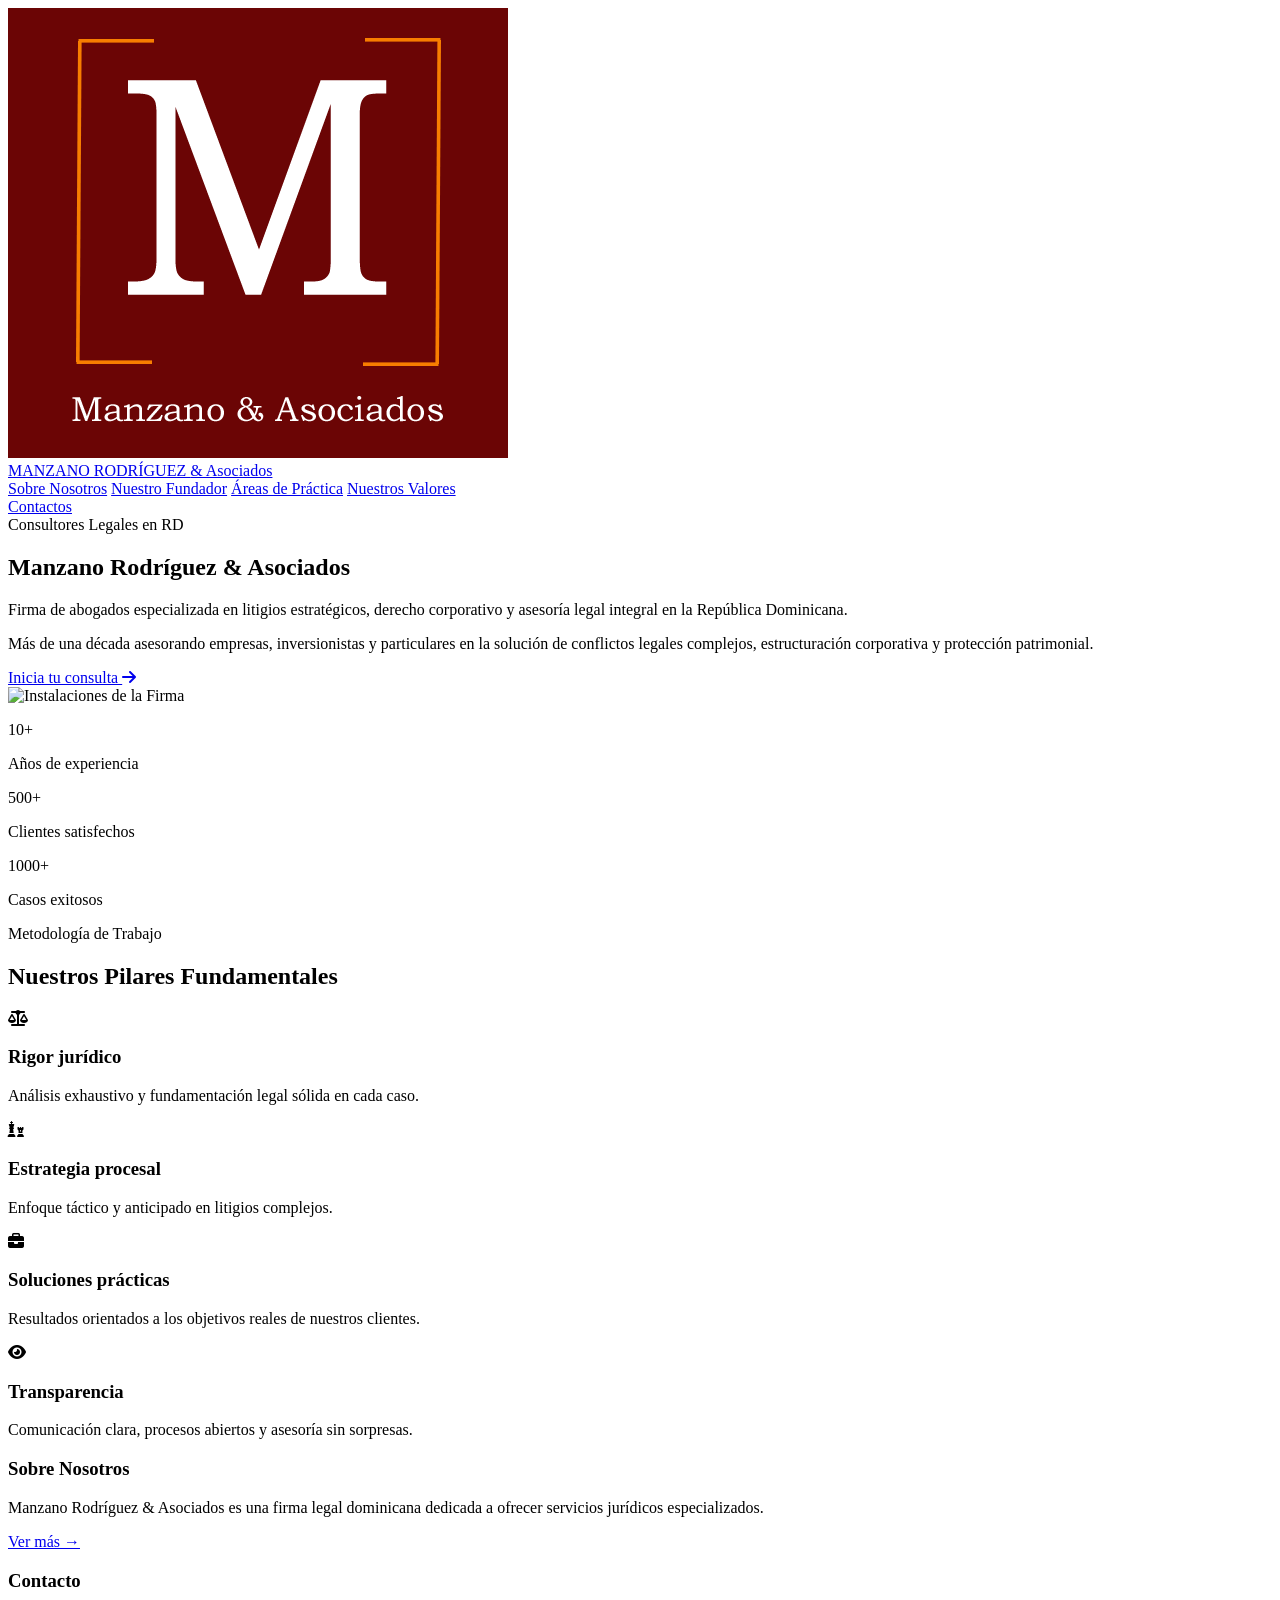
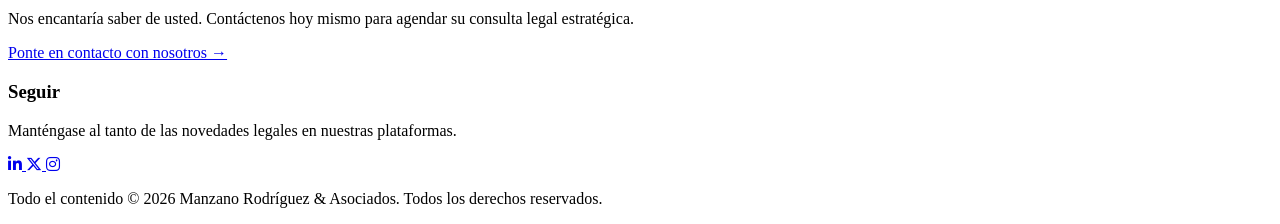
==== index.html @ 4f252968 "Add files via upload" ====
<!DOCTYPE html>
<html lang="es">
<head>
    <meta charset="UTF-8">
    <meta name="viewport" content="width=device-width, initial-scale=1.0">
    <title>Manzano Rodríguez & Asociados | Inicio</title>
    <link rel="icon" type="image/png" href="favicon3.png">
    <script src="https://cdn.tailwindcss.com"></script>
    <link rel="stylesheet" href="css/estilos.css">
    <link rel="stylesheet" href="https://cdnjs.cloudflare.com/ajax/libs/font-awesome/6.4.0/css/all.min.css">
    
</head>
<body class="flex flex-col min-h-screen bg-white">

    <header class="bg-white/90 backdrop-blur-md sticky top-0 z-50 border-b border-slate-100 shadow-sm">
        <div class="max-w-7xl mx-auto px-6 py-3 flex items-center justify-between">
            
            <a href="index.html" class="flex items-center group focus:outline-none py-1">
                <img src="favicon3.png" alt="Manzano Rodríguez & Asociados" class="h-14 w-auto object-contain shadow-md rounded-sm transition-transform duration-300 group-hover:scale-105">
                
                <div class="ml-3.5 border-l-2 border-slate-200/60 pl-3.5">
                    <span class="text-md font-serif font-bold tracking-wide text-[#0f172a] block leading-tight group-hover:text-[#6b0505] transition-colors">
                        MANZANO RODRÍGUEZ
                    </span>
                    <span class="text-[10px] tracking-[0.22em] text-[#6b0505] uppercase font-semibold block mt-0.5">
                        & Asociados
                    </span>
                </div>
            </a>
            
            <nav class="hidden lg:flex items-center space-x-8 text-xs font-semibold uppercase tracking-wider text-[#0f172a]/80">
                <a href="nosotros.html" class="hover:text-[#6b0505] transition-colors">Sobre Nosotros</a>
                <a href="fundador.html" class="hover:text-[#6b0505] transition-colors">Nuestro Fundador</a>
                <a href="areas.html" class="hover:text-[#6b0505] transition-colors">Áreas de Práctica</a>
                <a href="valores.html" class="hover:text-[#6b0505] transition-colors">Nuestros Valores</a>
            </nav>
            
            <div class="flex items-center">
                <a href="contactos.html" class="bg-[#0f172a] text-white px-5 py-2.5 rounded-sm text-xs font-bold uppercase tracking-wider hover:bg-[#6b0505] transition-colors shadow-sm">
                    Contactos
                </a>
            </div>
            
        </div>
    </header>

    <main class="flex-grow">
        <section class="bg-white py-16 lg:py-24 px-6 border-b border-slate-100">
            <div class="max-w-7xl mx-auto flex flex-col lg:flex-row items-center justify-between gap-12">
                <div class="lg:w-1/2 space-y-6 text-center lg:text-left">
                    <div class="inline-flex items-center space-x-2 bg-slate-50 border border-slate-200 px-3 py-1 rounded-full">
                        <span class="w-2 h-2 bg-[#6b0505] rounded-full animate-pulse"></span>
                        <span class="text-xs font-bold tracking-widest text-slate-500 uppercase">Consultores Legales en RD</span>
                    </div>
                    <h1 class="text-3xl sm:text-4xl lg:text-5xl font-bold text-[#0f172a] leading-[1.2]">
                        Manzano Rodríguez & Asociados
                    </h1>
                    <p class="text-slate-700 text-base sm:text-lg max-w-xl mx-auto lg:mx-0 font-medium leading-relaxed">
                        Firma de abogados especializada en litigios estratégicos, derecho corporativo y asesoría legal integral en la República Dominicana.
                    </p>
                    <p class="text-slate-500 text-sm sm:text-md max-w-xl mx-auto lg:mx-0 font-light leading-relaxed">
                        Más de una década asesorando empresas, inversionistas y particulares en la solución de conflictos legales complejos, estructuración corporativa y protección patrimonial.
                    </p>
                    <div class="pt-4">
                        <a href="contactos.html" class="group bg-[#0f172a] text-white px-8 py-4 rounded-sm font-bold text-sm uppercase tracking-wider hover:bg-[#6b0505] hover:text-white inline-flex items-center shadow-md">
                            Inicia tu consulta
                            <i class="fa-solid fa-arrow-right ml-3 text-xs group-hover:translate-x-1"></i>
                        </a>
                    </div>
                </div>
                <div class="lg:w-1/2 flex justify-center w-full max-w-[450px] lg:max-w-none">
                    <div class="circular-hero-frame w-72 h-72 sm:w-[26rem] sm:h-[26rem]">
                        <img src="https://images.unsplash.com/photo-1556155092-490a1ba16284?q=80&w=800" alt="Instalaciones de la Firma">
                    </div>
                </div>
            </div>
        </section>

        <section class="bg-slate-50 py-12 border-b border-slate-200/60">
            <div class="max-w-7xl mx-auto px-6 grid grid-cols-1 md:grid-cols-3 gap-8 text-center">
                <div class="space-y-1">
                    <p class="text-4xl lg:text-5xl font-bold text-[#6b0505]">10+</p>
                    <p class="text-xs uppercase font-bold tracking-wider text-[#0f172a]">Años de experiencia</p>
                </div>
                <div class="space-y-1 border-y md:border-y-0 md:border-x border-slate-200 py-6 md:py-0">
                    <p class="text-4xl lg:text-5xl font-bold text-[#6b0505]">500+</p>
                    <p class="text-xs uppercase font-bold tracking-wider text-[#0f172a]">Clientes satisfechos</p>
                </div>
                <div class="space-y-1">
                    <p class="text-4xl lg:text-5xl font-bold text-[#6b0505]">1000+</p>
                    <p class="text-xs uppercase font-bold tracking-wider text-[#0f172a]">Casos exitosos</p>
                </div>
            </div>
        </section>

        <section class="bg-white py-16 lg:py-24 px-6">
            <div class="max-w-7xl mx-auto">
                <div class="text-center mb-16">
                    <p class="text-xs font-bold text-[#6b0505] uppercase tracking-[0.2em]">Metodología de Trabajo</p>
                    <h2 class="text-3xl font-bold text-[#0f172a] mt-2">Nuestros Pilares Fundamentales</h2>
                    <div class="w-12 h-[2px] bg-[#6b0505] mx-auto mt-4"></div>
                </div>
                <div class="grid grid-cols-1 sm:grid-cols-2 lg:grid-cols-4 gap-8">
                    <div class="bg-slate-50 p-8 border border-slate-100 hover:border-[#6b0505]/40">
                        <div class="text-[#6b0505] text-2xl mb-4"><i class="fa-solid fa-scale-balanced"></i></div>
                        <h3 class="text-lg font-bold mb-2">Rigor jurídico</h3>
                        <p class="text-slate-500 text-sm font-light">Análisis exhaustivo y fundamentación legal sólida en cada caso.</p>
                    </div>
                    <div class="bg-slate-50 p-8 border border-slate-100 hover:border-[#6b0505]/40">
                        <div class="text-[#6b0505] text-2xl mb-4"><i class="fa-solid fa-chess"></i></div>
                        <h3 class="text-lg font-bold mb-2">Estrategia procesal</h3>
                        <p class="text-slate-500 text-sm font-light">Enfoque táctico y anticipado en litigios complejos.</p>
                    </div>
                    <div class="bg-slate-50 p-8 border border-slate-100 hover:border-[#6b0505]/40">
                        <div class="text-[#6b0505] text-2xl mb-4"><i class="fa-solid fa-briefcase"></i></div>
                        <h3 class="text-lg font-bold mb-2">Soluciones prácticas</h3>
                        <p class="text-slate-500 text-sm font-light">Resultados orientados a los objetivos reales de nuestros clientes.</p>
                    </div>
                    <div class="bg-slate-50 p-8 border border-slate-100 hover:border-[#6b0505]/40">
                        <div class="text-[#6b0505] text-2xl mb-4"><i class="fa-solid fa-eye"></i></div>
                        <h3 class="text-lg font-bold mb-2">Transparencia</h3>
                        <p class="text-slate-500 text-sm font-light">Comunicación clara, procesos abiertos y asesoría sin sorpresas.</p>
                    </div>
                </div>
            </div>
        </section>
    </main>

    <!-- FOOTER: Estilo Rojo Corporativo -->
    <footer class="bg-[#6b0505] text-white font-sans mt-auto py-12 px-6">
        <div class="max-w-7xl mx-auto grid grid-cols-1 md:grid-cols-3 gap-12 items-start">
            
            <!-- Columna 1: Sobre Nosotros -->
            <div class="space-y-4">
                <h3 class="text-lg font-serif font-bold tracking-wide text-white">Sobre Nosotros</h3>
                <p class="text-white/80 text-sm font-light leading-relaxed max-w-sm">
                    Manzano Rodríguez & Asociados es una firma legal dominicana dedicada a ofrecer servicios jurídicos especializados.
                </p>
                <div class="pt-2">
                    <a href="nosotros.html" class="inline-flex items-center px-5 py-2 border border-white text-white hover:bg-white hover:text-[#6b0505] rounded-full text-xs font-semibold tracking-wide transition-colors">
                        Ver más &rarr;
                    </a>
                </div>
            </div>
            
            <!-- Columna 2: Contacto -->
            <div class="space-y-4">
                <h3 class="text-lg font-serif font-bold tracking-wide text-white">Contacto</h3>
                <p class="text-white/80 text-sm font-light leading-relaxed max-w-sm">
                    Nos encantaría saber de usted. Contáctenos hoy mismo para agendar su consulta legal estratégica.
                </p>
                <div class="pt-2">
                    <a href="contactos.html" class="inline-flex items-center px-6 py-2 border border-white text-white hover:bg-white hover:text-[#6b0505] rounded-full text-xs font-semibold tracking-wide transition-colors">
                        Ponte en contacto con nosotros &rarr;
                    </a>
                </div>
            </div>
            
            <!-- Columna 3: Redes Sociales -->
            <div class="space-y-4">
                <h3 class="text-lg font-serif font-bold tracking-wide text-white">Seguir</h3>
                <p class="text-white/80 text-sm font-light leading-relaxed max-w-sm">
                    Manténgase al tanto de las novedades legales en nuestras plataformas.
                </p>
                <div class="flex items-center space-x-3 pt-2">
                    <a href="https://linkedin.com" target="_blank" rel="noopener noreferrer" class="w-8 h-8 bg-white/10 text-white border border-white/20 rounded-full flex items-center justify-center text-sm hover:bg-white hover:text-[#6b0505] transition-all">
                        <i class="fa-brands fa-linkedin-in"></i>
                    </a>
                    <a href="https://x.com" target="_blank" rel="noopener noreferrer" class="w-8 h-8 bg-white/10 text-white border border-white/20 rounded-full flex items-center justify-center text-sm hover:bg-white hover:text-[#6b0505] transition-all">
                        <i class="fa-brands fa-x-twitter"></i>
                    </a>
                    <a href="https://instagram.com" target="_blank" rel="noopener noreferrer" class="w-8 h-8 bg-white/10 text-white border border-white/20 rounded-full flex items-center justify-center text-sm hover:bg-white hover:text-[#6b0505] transition-all">
                        <i class="fa-brands fa-instagram"></i>
                    </a>
                </div>
            </div>
            
        </div>
        
        <!-- Derechos de Autor -->
        <div class="max-w-7xl mx-auto border-t border-white/10 mt-12 pt-6 text-center text-[11px] text-white/60">
            <p>Todo el contenido &copy; 2026 Manzano Rodríguez & Asociados. Todos los derechos reservados.</p>
        </div>
    </footer>

</body>
</html>
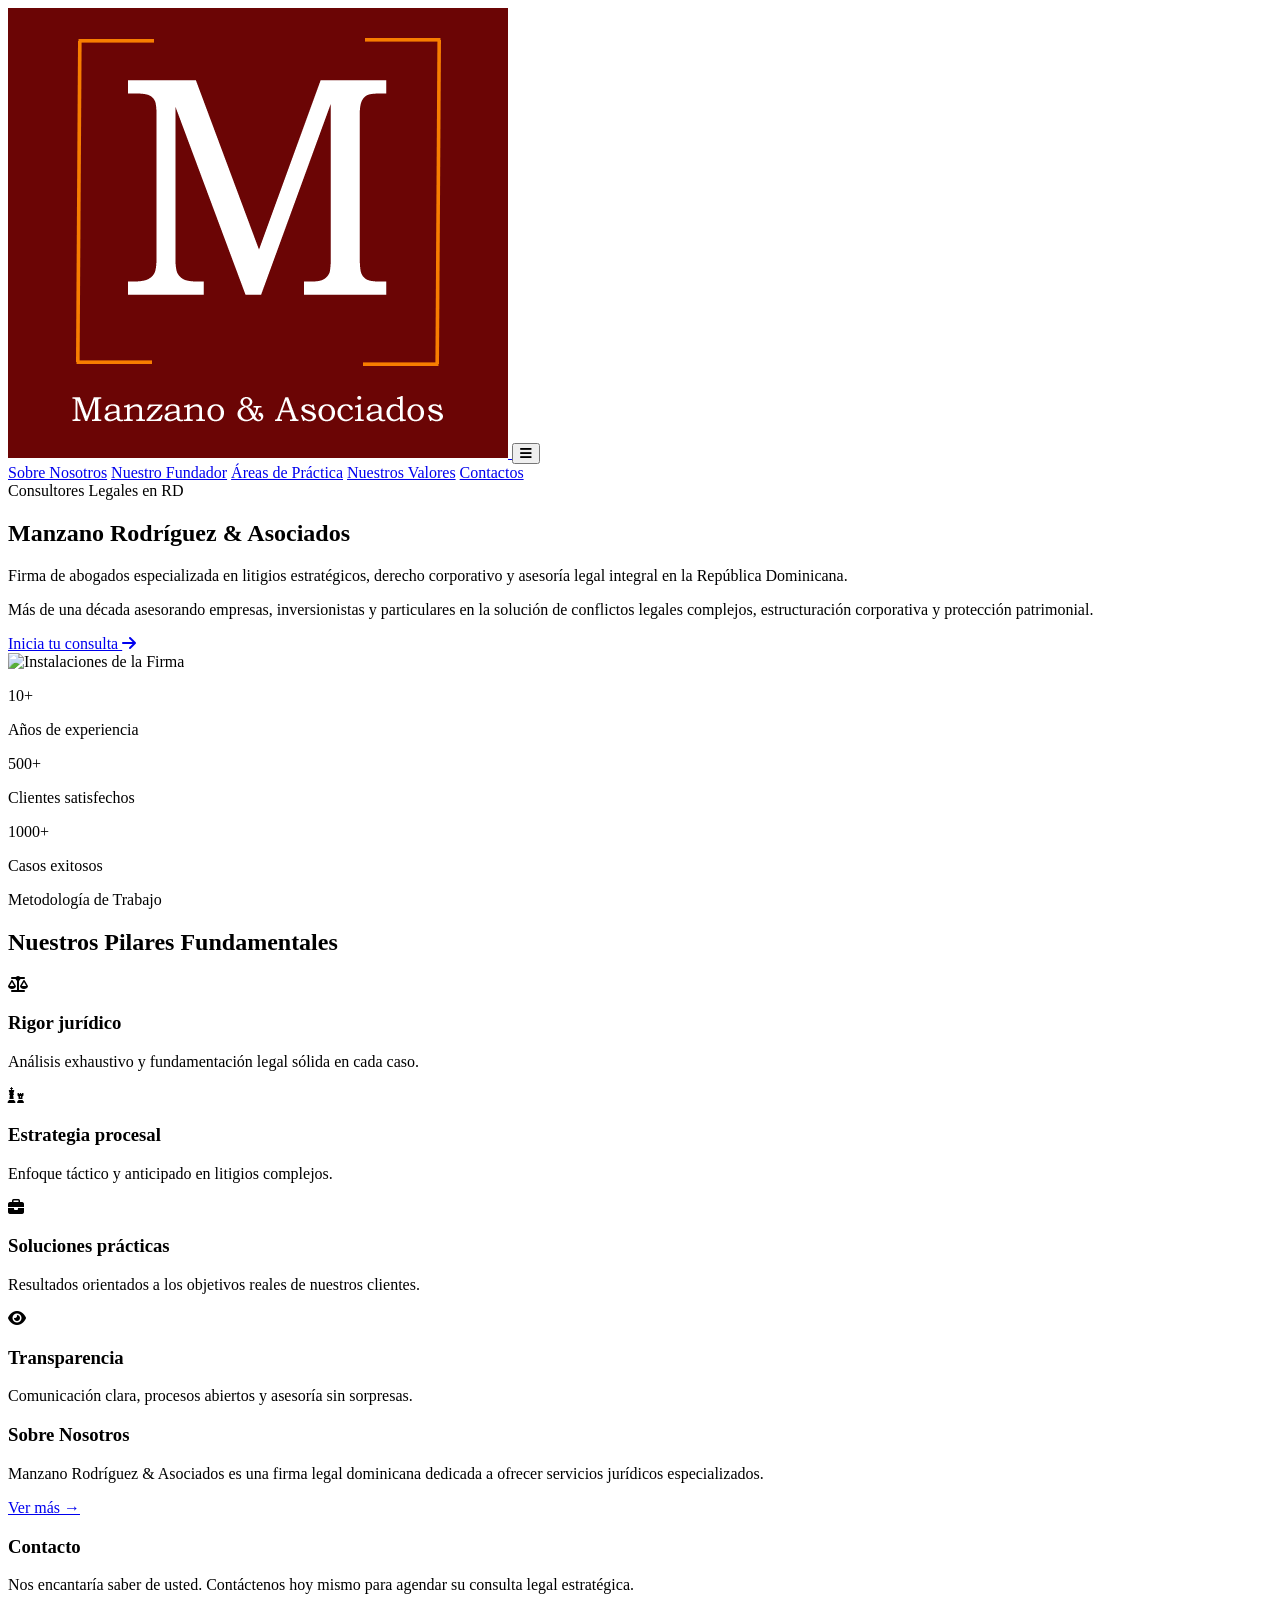
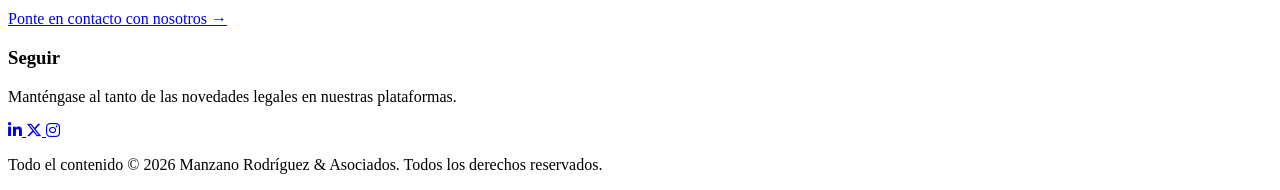
==== commit 41974c6c: "Refactor header and add mobile menu functionality" ====
--- a/index.html
+++ b/index.html
@@ -12,37 +12,29 @@
 </head>
 <body class="flex flex-col min-h-screen bg-white">
 
-    <header class="bg-white/90 backdrop-blur-md sticky top-0 z-50 border-b border-slate-100 shadow-sm">
-        <div class="max-w-7xl mx-auto px-6 py-3 flex items-center justify-between">
-            
-            <a href="index.html" class="flex items-center group focus:outline-none py-1">
-                <img src="favicon3.png" alt="Manzano Rodríguez & Asociados" class="h-14 w-auto object-contain shadow-md rounded-sm transition-transform duration-300 group-hover:scale-105">
-                
-                <div class="ml-3.5 border-l-2 border-slate-200/60 pl-3.5">
-                    <span class="text-md font-serif font-bold tracking-wide text-[#0f172a] block leading-tight group-hover:text-[#6b0505] transition-colors">
-                        MANZANO RODRÍGUEZ
-                    </span>
-                    <span class="text-[10px] tracking-[0.22em] text-[#6b0505] uppercase font-semibold block mt-0.5">
-                        & Asociados
-                    </span>
-                </div>
-            </a>
-            
-            <nav class="hidden lg:flex items-center space-x-8 text-xs font-semibold uppercase tracking-wider text-[#0f172a]/80">
-                <a href="nosotros.html" class="hover:text-[#6b0505] transition-colors">Sobre Nosotros</a>
-                <a href="fundador.html" class="hover:text-[#6b0505] transition-colors">Nuestro Fundador</a>
-                <a href="areas.html" class="hover:text-[#6b0505] transition-colors">Áreas de Práctica</a>
-                <a href="valores.html" class="hover:text-[#6b0505] transition-colors">Nuestros Valores</a>
-            </nav>
-            
-            <div class="flex items-center">
-                <a href="contactos.html" class="bg-[#0f172a] text-white px-5 py-2.5 rounded-sm text-xs font-bold uppercase tracking-wider hover:bg-[#6b0505] transition-colors shadow-sm">
-                    Contactos
-                </a>
-            </div>
-            
-        </div>
-    </header>
+    <!-- HEADER MODIFICADO -->
+<header class="bg-white/90 backdrop-blur-md sticky top-0 z-50 border-b border-slate-100 shadow-sm">
+    <div class="max-w-7xl mx-auto px-6 py-3 flex items-center justify-between">
+        <!-- Logo -->
+        <a href="index.html" class="flex items-center">
+            <img src="favicon3.png" alt="Logo" class="h-10 w-auto">
+        </a>
+
+        <!-- Botón Hamburguesa (Visible solo en móvil) -->
+        <button id="menu-btn" class="lg:hidden text-[#0f172a] text-xl">
+            <i class="fa-solid fa-bars"></i>
+        </button>
+
+        <!-- Navegación -->
+        <nav id="mobile-menu" class="hidden lg:flex items-center space-x-8 text-xs font-semibold uppercase tracking-wider text-[#0f172a]/80">
+            <a href="nosotros.html" class="hover:text-[#6b0505]">Sobre Nosotros</a>
+            <a href="fundador.html" class="hover:text-[#6b0505]">Nuestro Fundador</a>
+            <a href="areas.html" class="hover:text-[#6b0505]">Áreas de Práctica</a>
+            <a href="valores.html" class="hover:text-[#6b0505]">Nuestros Valores</a>
+            <a href="contactos.html" class="bg-[#0f172a] text-white px-5 py-2.5 rounded-sm">Contactos</a>
+        </nav>
+    </div>
+</header>
 
     <main class="flex-grow">
         <section class="bg-white py-16 lg:py-24 px-6 border-b border-slate-100">
@@ -183,5 +175,24 @@
         </div>
     </footer>
 
+    <script>
+    const btn = document.getElementById('menu-btn');
+    const menu = document.getElementById('mobile-menu');
+
+    btn.addEventListener('click', () => {
+        // Al hacer clic, alternamos entre mostrar y ocultar el menú
+        menu.classList.toggle('hidden');
+        menu.classList.toggle('flex');
+        menu.classList.toggle('flex-col');
+        menu.classList.toggle('absolute');
+        menu.classList.toggle('top-full');
+        menu.classList.toggle('left-0');
+        menu.classList.toggle('w-full');
+        menu.classList.toggle('bg-white');
+        menu.classList.toggle('p-6');
+        menu.classList.toggle('shadow-lg');
+    });
+</script>
+
 </body>
-</html>+</html>
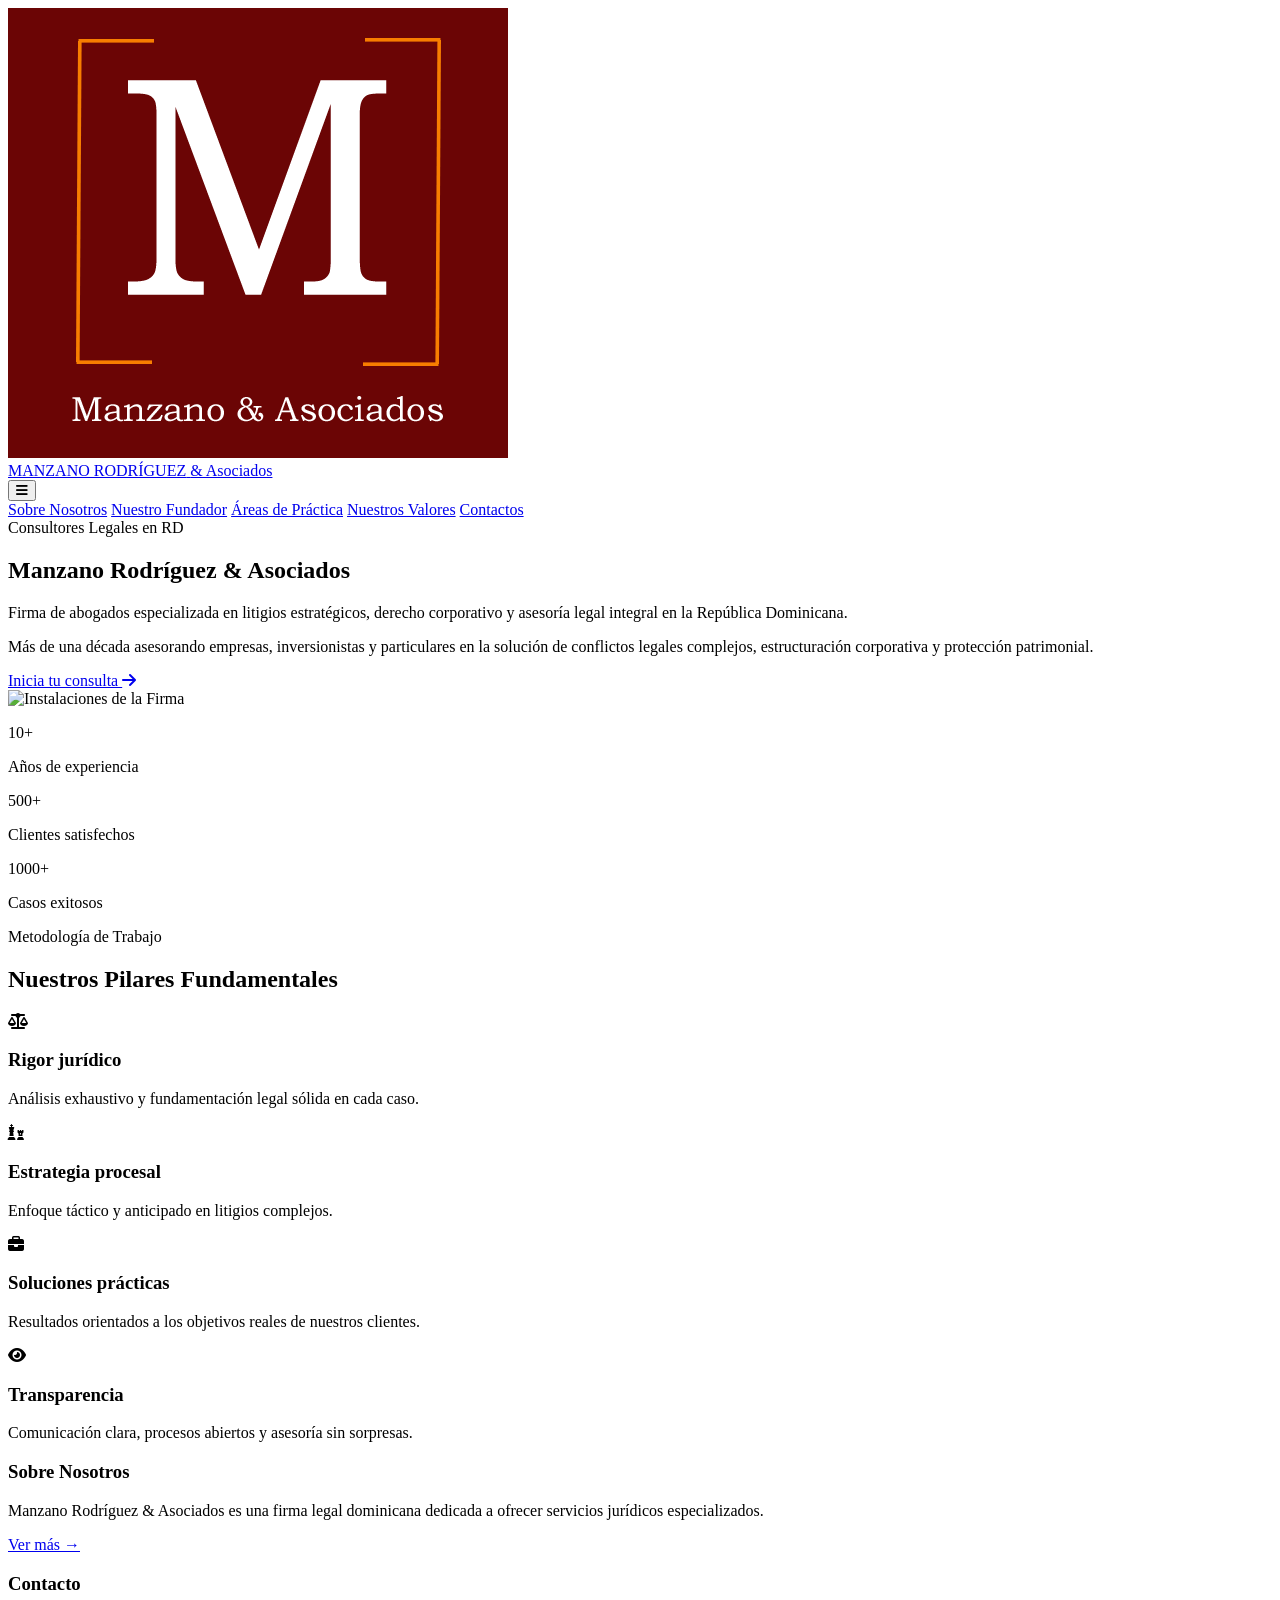
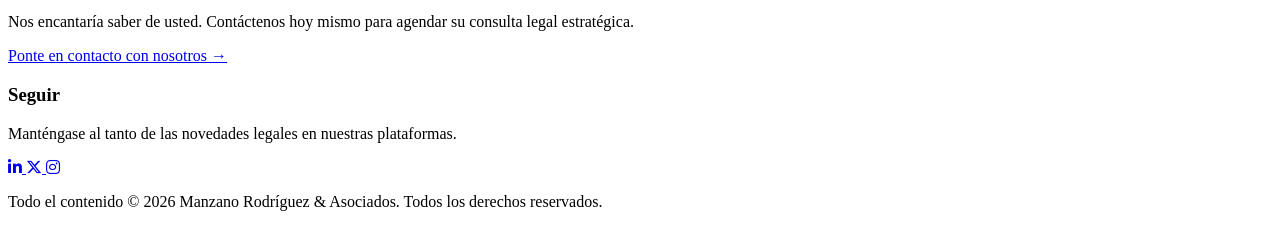
==== commit 686a54a8: "Update index.html" ====
--- a/index.html
+++ b/index.html
@@ -15,23 +15,25 @@
     <!-- HEADER MODIFICADO -->
 <header class="bg-white/90 backdrop-blur-md sticky top-0 z-50 border-b border-slate-100 shadow-sm">
     <div class="max-w-7xl mx-auto px-6 py-3 flex items-center justify-between">
-        <!-- Logo -->
-        <a href="index.html" class="flex items-center">
-            <img src="favicon3.png" alt="Logo" class="h-10 w-auto">
+        
+        <a href="index.html" class="flex items-center group py-1">
+            <img src="favicon3.png" alt="Logo" class="h-14 w-auto">
+            <div class="ml-3.5 border-l-2 border-slate-200 pl-3.5">
+                <span class="block text-md font-serif font-bold text-[#0f172a] tracking-wide">MANZANO RODRÍGUEZ</span>
+                <span class="block text-[10px] text-[#6b0505] uppercase tracking-[0.22em] font-semibold">& Asociados</span>
+            </div>
         </a>
 
-        <!-- Botón Hamburguesa (Visible solo en móvil) -->
-        <button id="menu-btn" class="lg:hidden text-[#0f172a] text-xl">
+        <button id="menu-btn" class="lg:hidden text-[#0f172a] text-xl p-2">
             <i class="fa-solid fa-bars"></i>
         </button>
 
-        <!-- Navegación -->
-        <nav id="mobile-menu" class="hidden lg:flex items-center space-x-8 text-xs font-semibold uppercase tracking-wider text-[#0f172a]/80">
+        <nav id="mobile-menu" class="hidden lg:flex lg:items-center lg:space-x-8 text-xs font-bold uppercase tracking-wider text-[#0f172a]/80 absolute lg:static top-full left-0 w-full bg-white lg:bg-transparent p-6 lg:p-0 shadow-lg lg:shadow-none flex-col lg:flex-row space-y-4 lg:space-y-0 text-center">
             <a href="nosotros.html" class="hover:text-[#6b0505]">Sobre Nosotros</a>
             <a href="fundador.html" class="hover:text-[#6b0505]">Nuestro Fundador</a>
             <a href="areas.html" class="hover:text-[#6b0505]">Áreas de Práctica</a>
             <a href="valores.html" class="hover:text-[#6b0505]">Nuestros Valores</a>
-            <a href="contactos.html" class="bg-[#0f172a] text-white px-5 py-2.5 rounded-sm">Contactos</a>
+            <a href="contactos.html" class="bg-[#0f172a] text-white px-5 py-2 hover:bg-[#6b0505] transition-all">Contactos</a>
         </nav>
     </div>
 </header>
@@ -174,23 +176,13 @@
             <p>Todo el contenido &copy; 2026 Manzano Rodríguez & Asociados. Todos los derechos reservados.</p>
         </div>
     </footer>
-
-    <script>
+<script>
     const btn = document.getElementById('menu-btn');
     const menu = document.getElementById('mobile-menu');
 
     btn.addEventListener('click', () => {
-        // Al hacer clic, alternamos entre mostrar y ocultar el menú
+        // Si el menú está oculto, lo muestra; si está visible, lo oculta
         menu.classList.toggle('hidden');
-        menu.classList.toggle('flex');
-        menu.classList.toggle('flex-col');
-        menu.classList.toggle('absolute');
-        menu.classList.toggle('top-full');
-        menu.classList.toggle('left-0');
-        menu.classList.toggle('w-full');
-        menu.classList.toggle('bg-white');
-        menu.classList.toggle('p-6');
-        menu.classList.toggle('shadow-lg');
     });
 </script>
 
